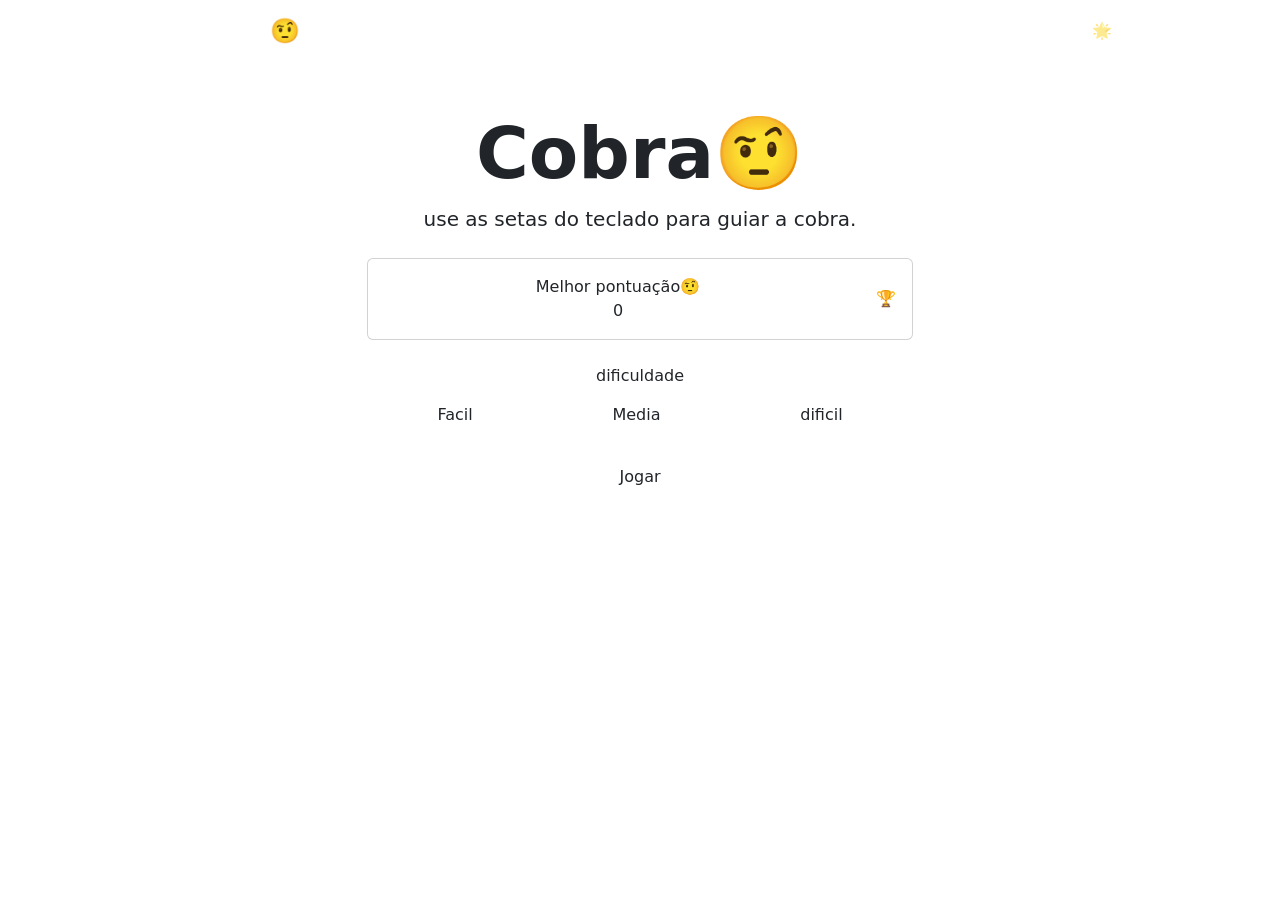
==== Assets/index.html @ 6d9aaf07 "Jogo da cobra" ====
<!DOCTYPE html>
<html lang="pt-br">
<head>
    <meta charset="UTF-8">
    <meta name="viewport" content="width=device-width, initial-scale=1.0">
    <title>Jogo da Cobra</title>

    <link rel="stylesheet" href="index.css">
    <link rel="stylesheet" href="https://cdn.jsdelivr.net/npm/bootstrap@5.3.8/dist/css/bootstrap.min.css">

</head>
<body>
    <header>
        <nav class="navbar navbar-dark">
            <div class="container">
                <span class="navbar-brand fw-bold fs-4">Jogo da Cobra🤨</span>
                <span class="navbar-text" id="navbar-recorde">🌟Recorde: 0</span>
            </div>
        </nav>
    </header>

    <main class="container py-5">
        <div class="row justify-content-center">
            <div class="col-12 col-md-8 col-lg-6 text-center">

                <div class="titulo-bloco mb-4">
                    <h1 class="display-2 fw-bold titulo-jogo">Cobra🤨</h1>
                    <p class="lead subtitulo">use as setas do teclado para guiar a cobra.</p>
                </div> 

                <div class="card card-recorde mb-4">
                    <div class="card-body py-3">
                        <div class="row align-items-center">
                            <div class="col">
                                <span class="label-card">Melhor pontuação🤨</span>
                                <div class="valor-recorde" id="recorde-display">0</div>
                            </div>
                            <div class="col-auto">
                                <span class="icone-trofeu">🏆</span>
                            </div>
                        </div>
                    </div>
                </div>

                <div class="mb-4">
                    <p class="label-secao mb-2">dificuldade</p>
                    <div class="btn-group w-100" role="group">
                    <input type="radio" class="btn-check" name="dificuldade" id="facil" value="200">
                    <label class="btn btn-outline-dif" for="facil">Facil</label>

                    <input type="radio" class="btn-check" name="dificuldade" id="media" value="130">
                    <label class="btn btn-outline-dif" for="facil">Media</label>

                    <input type="radio" class="btn-check" name="dificuldade" id="dificil" value="70">
                    <label class="btn btn-outline-dif" for="facil">dificil</label>
                    </div>
                </div>

                <a href="jogo.html" class="btn btn-jogar w-100 mb-3" id="btn-jogar">
                    Jogar
                </a>
            </div>
        </div>
    </main>
</body>
</html>
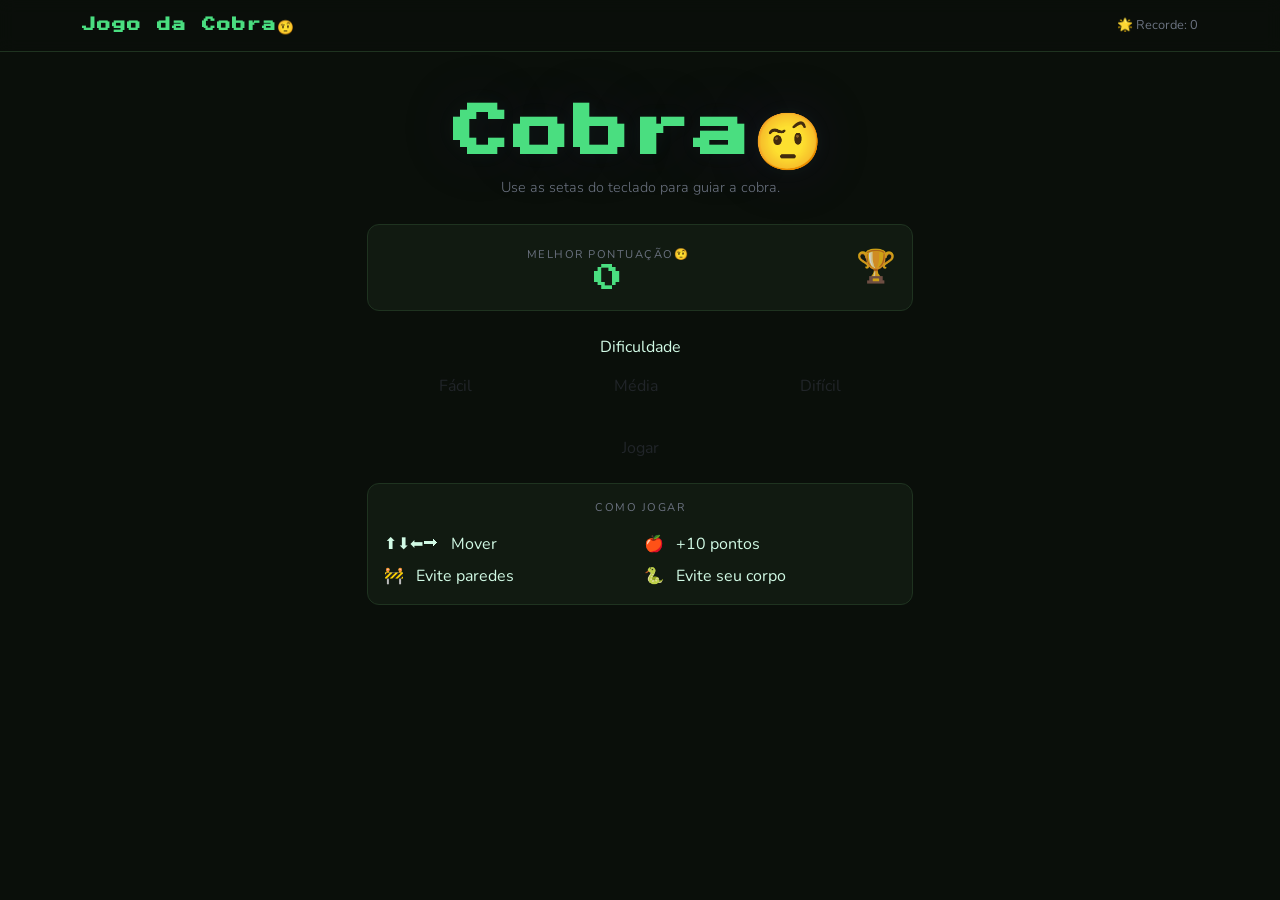
==== commit efde5bad: "snake game em andamento" ====
--- a/Assets/index.html
+++ b/Assets/index.html
@@ -5,10 +5,11 @@
     <meta name="viewport" content="width=device-width, initial-scale=1.0">
     <title>Jogo da Cobra</title>
 
+    
+    <link rel="stylesheet" href="https://cdn.jsdelivr.net/npm/bootstrap@5.3.8/dist/css/bootstrap.min.css">
     <link rel="stylesheet" href="index.css">
-    <link rel="stylesheet" href="https://cdn.jsdelivr.net/npm/bootstrap@5.3.8/dist/css/bootstrap.min.css">
+</head>
 
-</head>
 <body>
     <header>
         <nav class="navbar navbar-dark">
@@ -25,7 +26,7 @@
 
                 <div class="titulo-bloco mb-4">
                     <h1 class="display-2 fw-bold titulo-jogo">Cobra🤨</h1>
-                    <p class="lead subtitulo">use as setas do teclado para guiar a cobra.</p>
+                    <p class="lead subtitulo">Use as setas do teclado para guiar a cobra.</p>
                 </div> 
 
                 <div class="card card-recorde mb-4">
@@ -43,24 +44,63 @@
                 </div>
 
                 <div class="mb-4">
-                    <p class="label-secao mb-2">dificuldade</p>
+                    <p class="label-secao mb-2">Dificuldade</p>
                     <div class="btn-group w-100" role="group">
-                    <input type="radio" class="btn-check" name="dificuldade" id="facil" value="200">
-                    <label class="btn btn-outline-dif" for="facil">Facil</label>
 
-                    <input type="radio" class="btn-check" name="dificuldade" id="media" value="130">
-                    <label class="btn btn-outline-dif" for="facil">Media</label>
+                        <input type="radio" class="btn-check" name="dificuldade" id="facil" value="200">
+                        <label class="btn btn-outline-dif" for="facil">Fácil</label>
 
-                    <input type="radio" class="btn-check" name="dificuldade" id="dificil" value="70">
-                    <label class="btn btn-outline-dif" for="facil">dificil</label>
+                        <input type="radio" class="btn-check" name="dificuldade" id="media" value="130">
+                        <label class="btn btn-outline-dif" for="media">Média</label>
+
+                        <input type="radio" class="btn-check" name="dificuldade" id="dificil" value="70">
+                        <label class="btn btn-outline-dif" for="dificil">Difícil</label>
+
                     </div>
                 </div>
 
                 <a href="jogo.html" class="btn btn-jogar w-100 mb-3" id="btn-jogar">
                     Jogar
                 </a>
+
+                <div class="card card-instrucoes">
+                    <div class="card-body">
+                        <p class="label-card mb-3">Como jogar</p>
+                        <div class="row g-2 text-start">
+                            <div class="col-6">
+                                <div class="intrucao-item">⬆⬇⬅⮕ &nbsp; Mover</div>
+                            </div>
+                            <div class="col-6">
+                                <div class="intrucao-item">🍎 &nbsp; +10 pontos</div>
+                            </div>
+                            <div class="col-6">
+                                <div class="intrucao-item">🚧 &nbsp; Evite paredes</div>
+                            </div>
+                            <div class="col-6">
+                                <div class="intrucao-item">🐍 &nbsp; Evite seu corpo</div>
+                            </div>
+                        </div>
+                    </div>
+                </div>
+
             </div>
         </div>
     </main>
+
+    <script src="https://cdn.jsdelivr.net/npm/bootstrap@5.3.3/dist/js/bootstrap.bundle.min.js"></script>
+
+    <script>
+        const recorde = localStorage.getItem("cobra-recorde") || 0;
+
+        document.getElementById("recorde-display").textContent = recorde;
+        document.getElementById("navbar-recorde").textContent = "🌟 Recorde: " + recorde;
+
+        document.getElementById("btn-jogar").addEventListener("click", () => {
+            const dificuldadeSelecionada = document.querySelector('input [name="dificuldade"]:checked').value;
+            localStorage.setItem("cobra_velocidade", dificuldadeSelecionada);
+
+        });
+    </script>
+
 </body>
 </html>
--- a/Assets/index.css
+++ b/Assets/index.css
@@ -0,0 +1,92 @@
+@import url('https://fonts.googleapis.com/css2?family=Nunito:ital,wght@0,200..1000;1,200..1000&family=Press+Start+2P&display=swap');
+
+:root {
+    --verde: #4ade80;
+    --verde-escuro: #16a34a;
+    --fundo: #0a0f0a;
+    --fundo-card: #111A11;
+    --borda: #1f3320;
+    --texto: #d1fae5;
+    --esmaecido: #6B7280;
+}
+
+* {
+    box-sizing: border-box;
+    margin: 0;
+    padding: 0;
+}
+
+body {
+    font-family: "Nunito", sans-serif;
+    background-color: var(--fundo);
+    color: var(--texto);
+    min-height: 100vh;
+    background-image: 
+        radial-gradient(ellipse at 20% 20%, rgba(74, 222, 128, 0.06) 0%, transparent 60%),
+        radial-gradient(ellipse at 80% 80%, rgba(22, 163, 74, 0.05)0%, trnsparent 60%);
+}
+
+/*NAVBAR*/
+.navbar {
+    background: rgba(10, 15, 10, 0.9);
+    border-bottom: 1px solid var(--borda);
+    backdrop-filter: blur(8px);
+}
+
+.navbar-brand {
+    font-family: "Press Start 2P", monospace;
+    font-size: 0.85rem !important;
+    color: var(--verde) !important;
+    letter-spacing: 1px;
+}
+
+.navbar-text {
+    font-size: 0.8rem;
+    color: var(--esmaecido);
+}
+
+.titulo-jogo {
+    font-family: "Press Start 2P", monospace;
+    font-size: clamp(2rem, 8.5vw, 3.5rem) !important;
+    color: var(--verde);
+    text-shadow:
+        0 0 20px rgba(74, 222, 128, 0.05),
+        0 0 60px rgba(74, 22, 128, 0.2);
+        line-height: 1.2;
+        letter-spacing: 4px;
+}
+
+.subtitulo {
+    color: var(--esmaecido);
+    font-size: 0.9rem;
+    line-height: 1.7;
+}
+
+/*CARDS*/
+.card-recorde,
+.card-instrucoes {
+    background: var(--fundo-card);
+    border: 1px solid var(--borda);
+    border-radius: 12px;
+    color: var(--texto);
+}
+
+.label-card {
+    font-size: 0.7rem;
+    text-transform: uppercase;
+    letter-spacing: 1.5px;
+    color: var(--esmaecido);
+    margin-bottom: 4px;
+}
+
+.valor-recorde {
+    font-family: "Press Start 2P", monospace;
+    font-size: 1.8rem;
+    color: var(--verde);
+    line-height: 1;
+}
+
+.icone-trofeu {
+    font-size: 2rem;
+    opacity: 0.8;
+}
